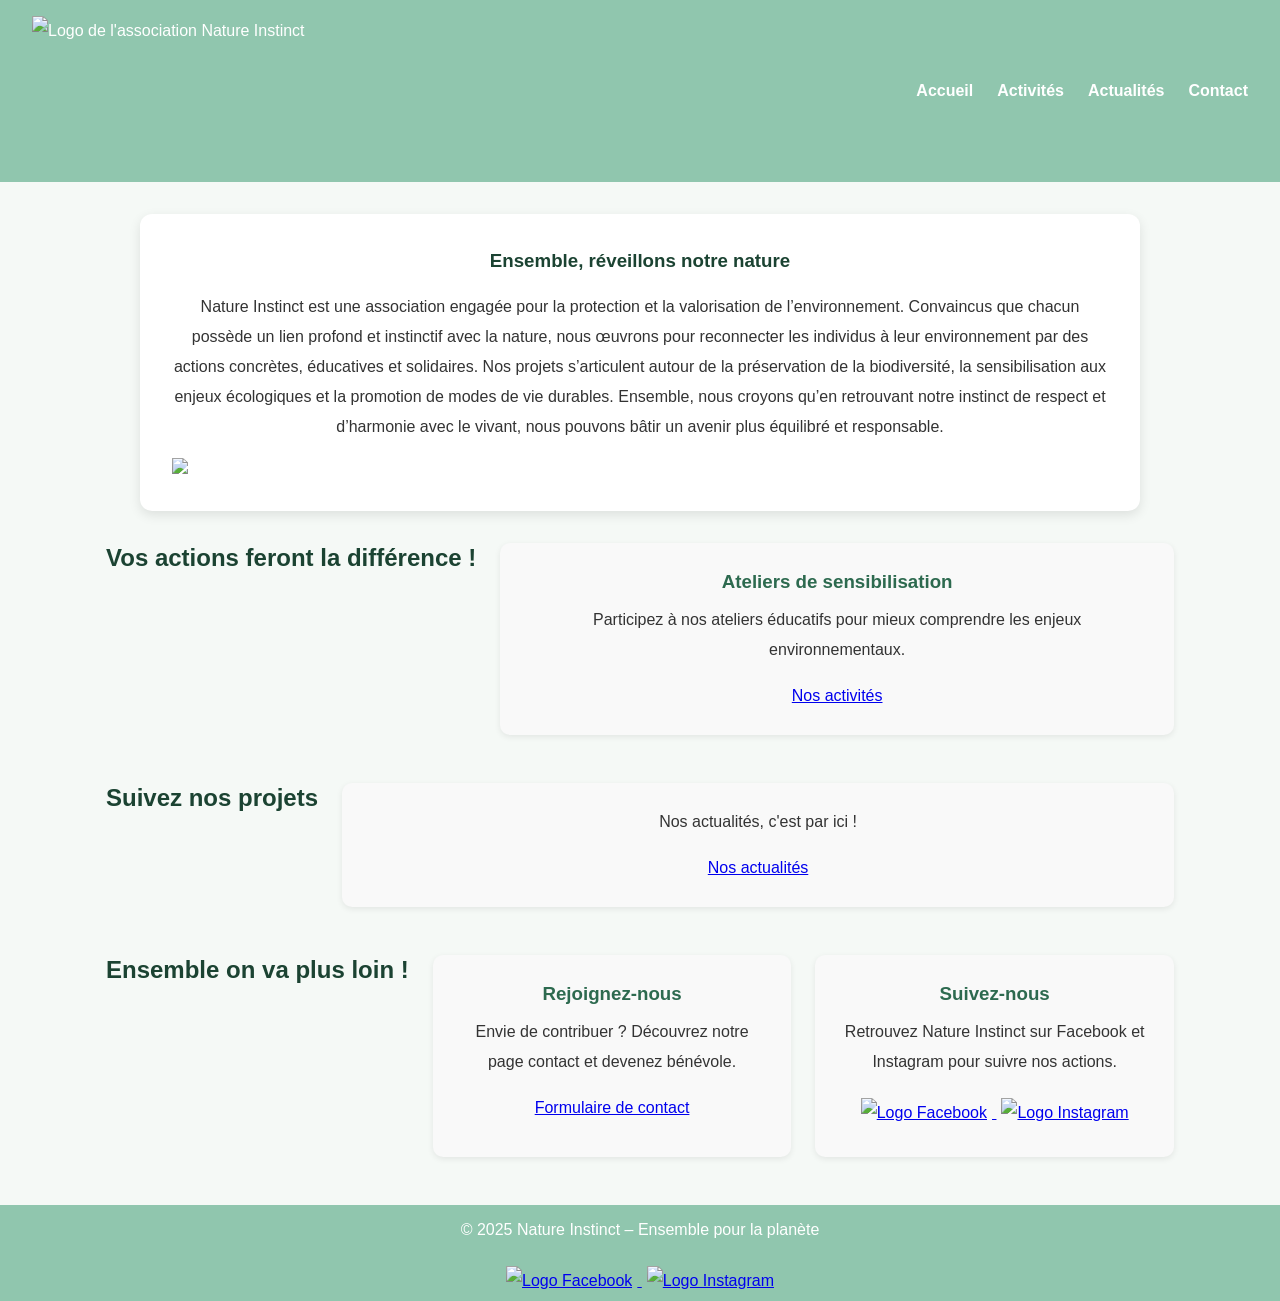
==== index.html @ 7056c18c "CSS modifications and images links updated from new folders" ====
<!DOCTYPE html>
<html lang="fr">
  <head>
    <meta charset="UTF-8" />
    <meta name="viewport" content="width=device-width, initial-scale=1.0" />
    <link rel="icon" href="/images/NatureInstinct.ico" />
    <link rel="stylesheet" href="/style.css" />

    <title>Nature Instinct</title>
  </head>
  <body>
    <header>
      <!-- LOGO ASSOCIATION -->
      <img
        src="/images/LogoNatureInstinct.png"
        alt="Logo de l'association Nature Instinct"
        id="logo"
      />
      <!-- NAVBAR -->
      <nav>
        <li><a href="/index.html">Accueil</a></li>
        <li><a href="/activities.html">Activités</a></li>
        <li><a href="/actualities.html">Actualités</a></li>
        <li><a href="/contact.html">Contact</a></li>
      </nav>
    </header>
    <main>
      <!-- PRESENTATION -->
      <section id="Home">
        <article>
          <h1>Ensemble, réveillons notre nature</h1>
          <p>
            Nature Instinct est une association engagée pour la protection et la
            valorisation de l’environnement. Convaincus que chacun possède un
            lien profond et instinctif avec la nature, nous œuvrons pour
            reconnecter les individus à leur environnement par des actions
            concrètes, éducatives et solidaires. Nos projets s’articulent autour
            de la préservation de la biodiversité, la sensibilisation aux enjeux
            écologiques et la promotion de modes de vie durables. Ensemble, nous
            croyons qu’en retrouvant notre instinct de respect et d’harmonie
            avec le vivant, nous pouvons bâtir un avenir plus équilibré et
            responsable.
          </p>
          <img src="/images/images index/couv.jpg" id="cover" />
        </article>
      </section>
      <!-- TO ACTIVITIES PAGE -->
      <section class="cards">
        <h2>Vos actions feront la différence !</h2>
        <article class="card">
          <h3>Ateliers de sensibilisation</h3>
          <p>
            Participez à nos ateliers éducatifs pour mieux comprendre les enjeux
            environnementaux.
          </p>
          <a href="/activities.html">Nos activités</a>
        </article>
      </section>

      <!-- TO ACTUALITIES PAGE -->
      <section class="cards">
        <h2>Suivez nos projets</h2>
        <article class="card">
          <p>Nos actualités, c'est par ici !</p>
          <a href="/actualities.html">Nos actualités</a>
        </article>
      </section>
      <!-- TO CONTACT PAGE -->
      <section class="cards">
        <h2>Ensemble on va plus loin !</h2>
        <article class="card">
          <h3>Rejoignez-nous</h3>
          <p>
            Envie de contribuer ? Découvrez notre page contact et devenez
            bénévole. <br />
          </p>
          <a href="/contact.html">Formulaire de contact</a>
        </article>
        <article class="card">
          <h3>Suivez-nous</h3>
          <p>
            Retrouvez Nature Instinct sur Facebook et Instagram pour suivre nos
            actions.
          </p>
          <a href="#">
            <img
              src="/images/logo-facebook.png"
              alt="Logo Facebook"
              id="facebook"
            />
          </a>
          <a href="#">
            <img
              src="/images/Instagram_icon.png.webp"
              alt="Logo Instagram"
              id="instagram"
            />
          </a>
        </article>
      </section>
    </main>
    <footer>
      <p>&copy; 2025 Nature Instinct – Ensemble pour la planète</p>
      <a href="#">
        <img src="/images/logo-facebook.png" alt="Logo Facebook" />
      </a>
      <a href="#">
        <img src="/images/Instagram_icon.png.webp" alt="Logo Instagram" />
      </a>
    </footer>
  </body>
</html>
---- style.css ----
* {
  margin: 0;
  padding: 0;
  box-sizing: border-box;
}

body {
  font-family: Arial, sans-serif;
  background: #f5f9f6;
  color: #333;
  line-height: 30px;
}

/* HEADER */
header {
  background: #90c6ae;
  color: white;
  padding: 16px 32px;
  display: flex;
  align-items: center;
  justify-content: space-between;
  flex-wrap: wrap;
}

#logo {
  height: 150px;
}

nav {
  display: flex;
  gap: 24px;
  list-style: none;
}

nav a {
  color: white;
  text-decoration: none;
  font-weight: bold;
  transition: color 0.2s ease;
}

nav a:hover {
  color: #006925;
}
/* ------------------------------------------------------------------------------ */

/* Section principale */
main {
  max-width: 1100px;
  margin: 32px auto;
  padding: 0 16px;
}

section {
  margin-bottom: 48px;
}

h1,
h2 {
  color: #1b4332;
  margin-bottom: 16px;
  text-align: center;
}

p {
  margin-bottom: 16px;
  text-align: center;
}

/* LOGO DANS CARD */
#instagram,
#facebook {
  height: 40px;
  margin: 5px;
}

/* IMAGE ACCUEIL */
#cover {
  display: block;
  margin: 5px auto;
  max-width: 100%;
  height: auto;
}

/* EFFET DE SURVOL SUR LOGO CARD */
.card #facebook:hover {
  transform: rotate(10deg) scale(1.1);
  transition: transform 0.3s ease;
}

.card #instagram:hover {
  transform: rotate(-10deg) scale(1.1);
  transition: transform 0.3s ease;
}

#Home {
  background: #fff;
  border-radius: 12px;
  padding: 32px;
  margin: 32px auto;
  max-width: 1000px;
  box-shadow: 0 4px 12px rgba(0, 0, 0, 0.1);
}

.cards {
  display: flex;
  flex-wrap: wrap;
  gap: 24px;
  justify-content: center;
}

.card {
  padding: 24px;
  text-align: center;
  flex: 1 1 280px;
  background: #f9f9f9;
  border-radius: 10px;
  padding: 24px;
  text-align: center;
  box-shadow: 0 2px 6px rgba(0, 0, 0, 0.08);
  transition: transform 0.3s ease, box-shadow 0.3s ease;
}

.card:hover {
  transform: translateY(-5px);
  box-shadow: 0 6px 14px rgba(0, 0, 0, 0.12);
}

.card h3 {
  margin-bottom: 8px;
  color: #2d6a4f;
}

/* ------------------------------------------------------------------------------- */
/* ACTUALITIES PAGE  */

/* ==== Liste des actualités ==== */
#sea {
  width: 200px;
}

#fnh {
  width: 300px;
}

#zerowaste {
  width: 300px;
}

.news-list {
  display: flex;
  flex-direction: column;
  gap: 40px;
}

/* ==== Article ==== */
.news-item h3 {
  font-size: 24px;
  color: #2d6a4f;
  margin-bottom: 8px;
}

.news-item p {
  line-height: 1.6;
  color: #333;
  text-align: justify;
}

/* ==== Images intégrées ==== */
.news-item img {
  display: block;
  max-width: 100%;
  height: auto;
  margin: 16px auto;
  border-radius: 8px;
}

/* ==== Liens partenaires ==== */
.news-item .partenaire {
  display: inline-block;
  margin: 6px 10px 0 0;
  padding: 8px 14px;
  background: #e9f5ee;
  color: #1b4332;
  text-decoration: none;
  font-weight: bold;
  border-radius: 6px;
  transition: all 0.3s ease;
}

.news-item .partenaire:hover {
  background: #90c6ae;
  color: #fff;
}

/* ACTIVITIES PAGE */

/* ==== Section Activités ==== */
#activities {
  display: grid;
  grid-template-columns: repeat(auto-fit, minmax(280px, 1fr));
  gap: 32px;
  max-width: 1200px;
  margin: 32px auto;
  padding: 0 16px;
}

#activities:hover {
  box-shadow: 0 4px 12px rgba(0, 0, 0, 0.1);
}

/* ==== Carte activités ==== */
.activity {
  background: #fff;
  border-radius: 15px;
  box-shadow: 0 4px 12px rgba(0, 0, 0, 0.1);
  overflow: hidden;
  display: flex;
  flex-direction: column;
  transition: transform 0.3s ease, box-shadow 0.3s ease;
  margin: 15px;
}

.activity:hover {
  transform: translateY(-5px);
  box-shadow: 0 6px 18px rgba(0, 0, 0, 0.15);
}

.activity h3 {
  margin: 16px;
  color: #2d6a4f;
  font-size: 20px;
}

.activity p {
  margin: 0 16px 16px 16px;
  color: #444;
  flex: 1;
  text-align: justify;
}

/* ==== Images dans les cartes ==== */
.activity img {
  width: 100%;
  height: auto;
  display: block;
  border-top: 1px solid #eee;
  border-radius: 0 0 15px 15px;
  margin-top: 16px;
}
/* ------------------------------------------------------------------------------- */
/* FOOTER */
footer {
  background: #90c6ae;
  color: white;
  text-align: center;
  padding-top: 10px;
}

footer a img {
  height: 30px;
  margin: 5px;
  transition: transform 0.2s ease;
}

footer a img:hover {
  transform: scale(1.1);
}
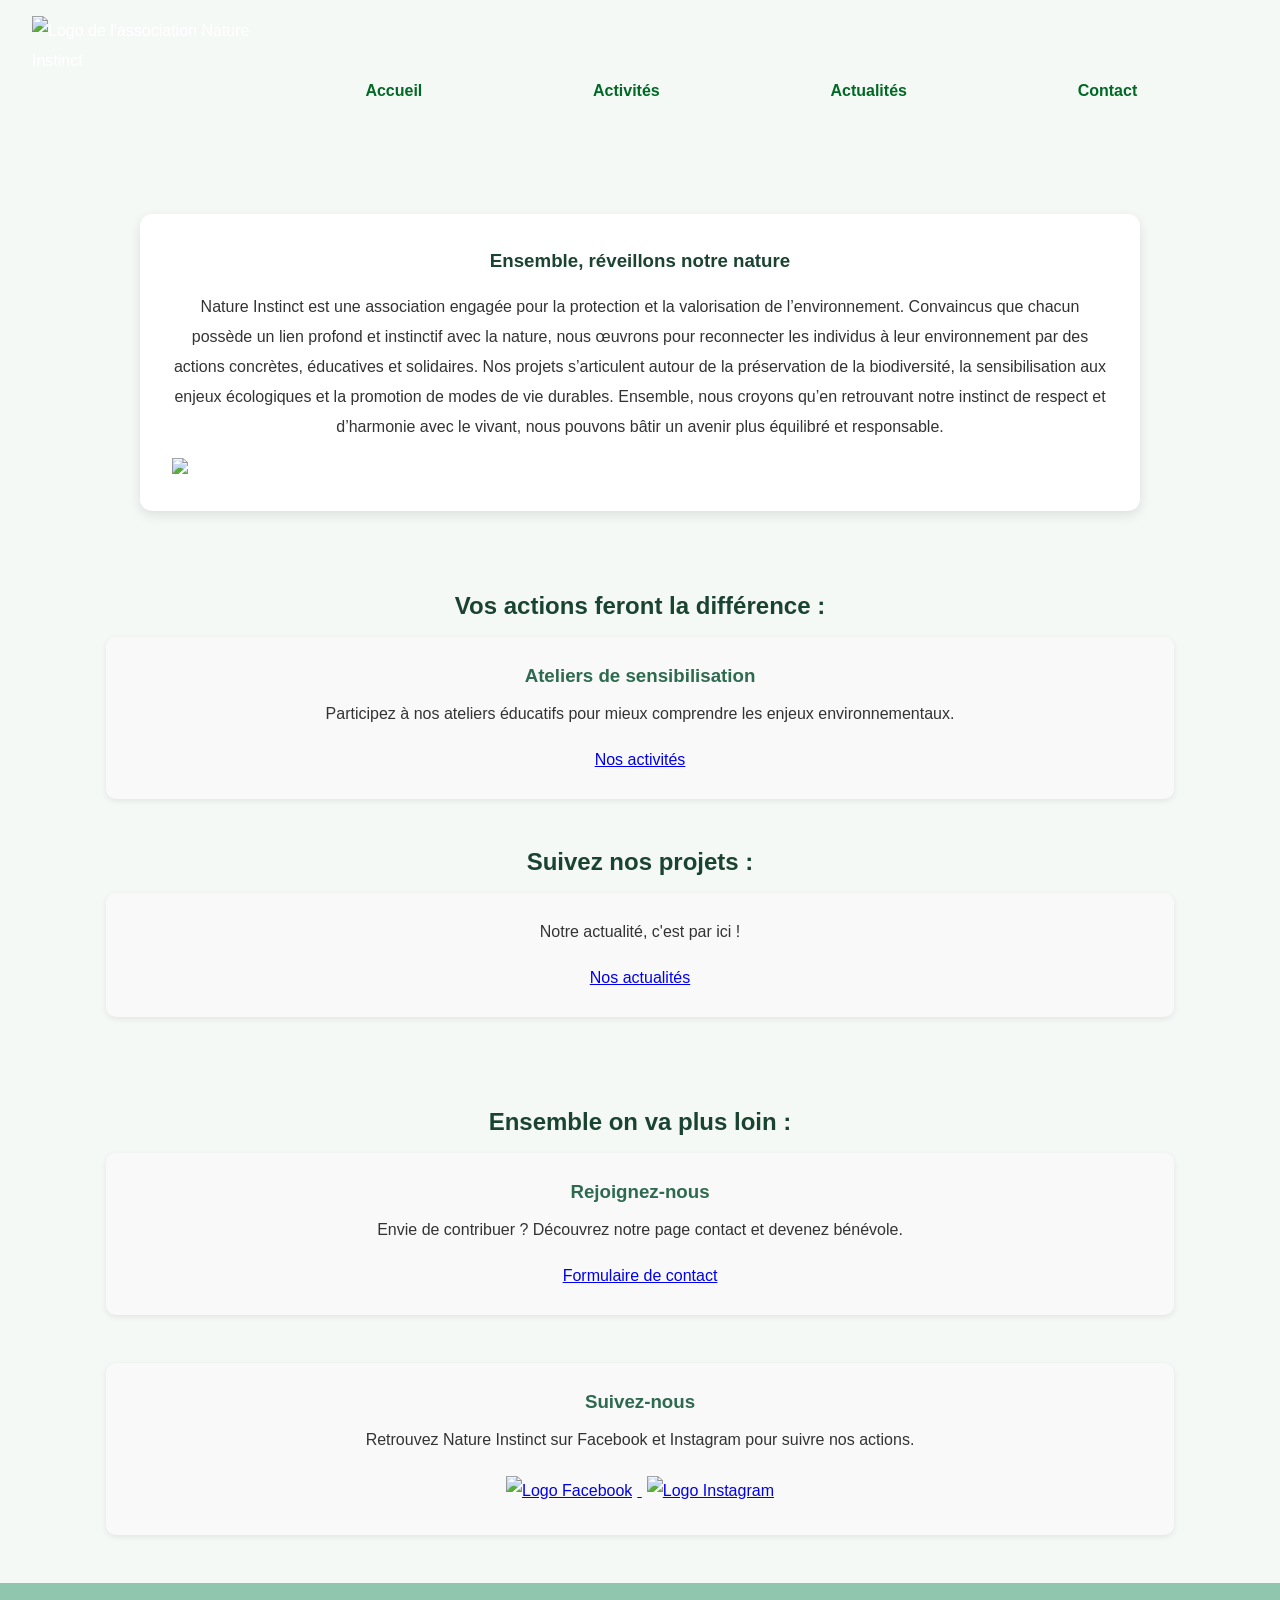
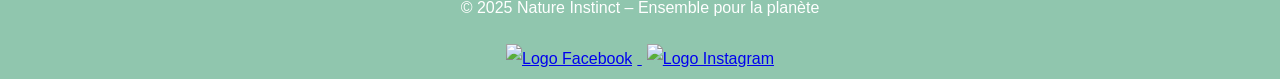
==== commit d66650c3: "CSS updated for activities.html and index.html" ====
--- a/index.html
+++ b/index.html
@@ -41,12 +41,12 @@
             avec le vivant, nous pouvons bâtir un avenir plus équilibré et
             responsable.
           </p>
-          <img src="/images/images index/couv.jpg" id="cover" />
+          <img src="/images/images_index/couv.jpg" id="cover" />
         </article>
       </section>
       <!-- TO ACTIVITIES PAGE -->
       <section class="cards">
-        <h2>Vos actions feront la différence !</h2>
+        <h2 id="actions">Vos actions feront la différence :</h2>
         <article class="card">
           <h3>Ateliers de sensibilisation</h3>
           <p>
@@ -59,15 +59,15 @@
 
       <!-- TO ACTUALITIES PAGE -->
       <section class="cards">
-        <h2>Suivez nos projets</h2>
+        <h2 id="projects">Suivez nos projets :</h2>
         <article class="card">
-          <p>Nos actualités, c'est par ici !</p>
+          <p>Notre actualité, c'est par ici !</p>
           <a href="/actualities.html">Nos actualités</a>
         </article>
       </section>
       <!-- TO CONTACT PAGE -->
       <section class="cards">
-        <h2>Ensemble on va plus loin !</h2>
+        <h2 id="together">Ensemble on va plus loin :</h2>
         <article class="card">
           <h3>Rejoignez-nous</h3>
           <p>
@@ -76,6 +76,8 @@
           </p>
           <a href="/contact.html">Formulaire de contact</a>
         </article>
+      </section>
+      <section class="cards">
         <article class="card">
           <h3>Suivez-nous</h3>
           <p>
--- a/style.css
+++ b/style.css
@@ -13,13 +13,12 @@
 
 /* HEADER */
 header {
-  background: #90c6ae;
+  background-image: url("/images/images_index/headercover.jpg");
+  background-size: cover;
   color: white;
   padding: 16px 32px;
   display: flex;
   align-items: center;
-  justify-content: space-between;
-  flex-wrap: wrap;
 }
 
 #logo {
@@ -28,19 +27,21 @@
 
 nav {
   display: flex;
-  gap: 24px;
+  gap: 60px;
   list-style: none;
+  width: 100%;
+  justify-content: space-evenly;
 }
 
 nav a {
-  color: white;
+  color: #006925;
   text-decoration: none;
   font-weight: bold;
   transition: color 0.2s ease;
 }
 
 nav a:hover {
-  color: #006925;
+  color: rgb(108, 179, 0);
 }
 /* ------------------------------------------------------------------------------ */
 
@@ -91,6 +92,18 @@
 .card #instagram:hover {
   transform: rotate(-10deg) scale(1.1);
   transition: transform 0.3s ease;
+}
+
+#actions {
+  margin-top: 80px;
+}
+
+#projects {
+  margin-top: 40px;
+}
+
+#together {
+  margin-top: 90px;
 }
 
 #Home {
@@ -103,8 +116,6 @@
 }
 
 .cards {
-  display: flex;
-  flex-wrap: wrap;
   gap: 24px;
   justify-content: center;
 }
@@ -123,7 +134,7 @@
 
 .card:hover {
   transform: translateY(-5px);
-  box-shadow: 0 6px 14px rgba(0, 0, 0, 0.12);
+  box-shadow: 0 6px 14px rgba(0, 99, 35, 0.209);
 }
 
 .card h3 {
@@ -153,7 +164,17 @@
   gap: 40px;
 }
 
+time {
+  font-style: italic;
+  color: grey;
+}
+
 /* ==== Article ==== */
+.news-item {
+  box-shadow: 0 6px 14px rgba(0, 99, 35, 0.209);
+  padding: 15px;
+}
+
 .news-item h3 {
   font-size: 24px;
   color: #2d6a4f;
@@ -176,6 +197,11 @@
 }
 
 /* ==== Liens partenaires ==== */
+.partenaire {
+  width: 100%;
+  justify-items: center;
+}
+
 .news-item .partenaire {
   display: inline-block;
   margin: 6px 10px 0 0;
@@ -196,17 +222,13 @@
 /* ACTIVITIES PAGE */
 
 /* ==== Section Activités ==== */
-#activities {
+.activities {
   display: grid;
   grid-template-columns: repeat(auto-fit, minmax(280px, 1fr));
   gap: 32px;
   max-width: 1200px;
-  margin: 32px auto;
+  margin: 32px;
   padding: 0 16px;
-}
-
-#activities:hover {
-  box-shadow: 0 4px 12px rgba(0, 0, 0, 0.1);
 }
 
 /* ==== Carte activités ==== */
@@ -219,11 +241,12 @@
   flex-direction: column;
   transition: transform 0.3s ease, box-shadow 0.3s ease;
   margin: 15px;
+  text-align: center;
 }
 
 .activity:hover {
   transform: translateY(-5px);
-  box-shadow: 0 6px 18px rgba(0, 0, 0, 0.15);
+  box-shadow: 0 6px 18px rgba(0, 94, 10, 0.182);
 }
 
 .activity h3 {
@@ -248,6 +271,12 @@
   border-radius: 0 0 15px 15px;
   margin-top: 16px;
 }
+/* -------------------------------------------------------------------------------- */
+/* CONTACT PAGE */
+#form {
+  margin: 15px;
+}
+
 /* ------------------------------------------------------------------------------- */
 /* FOOTER */
 footer {
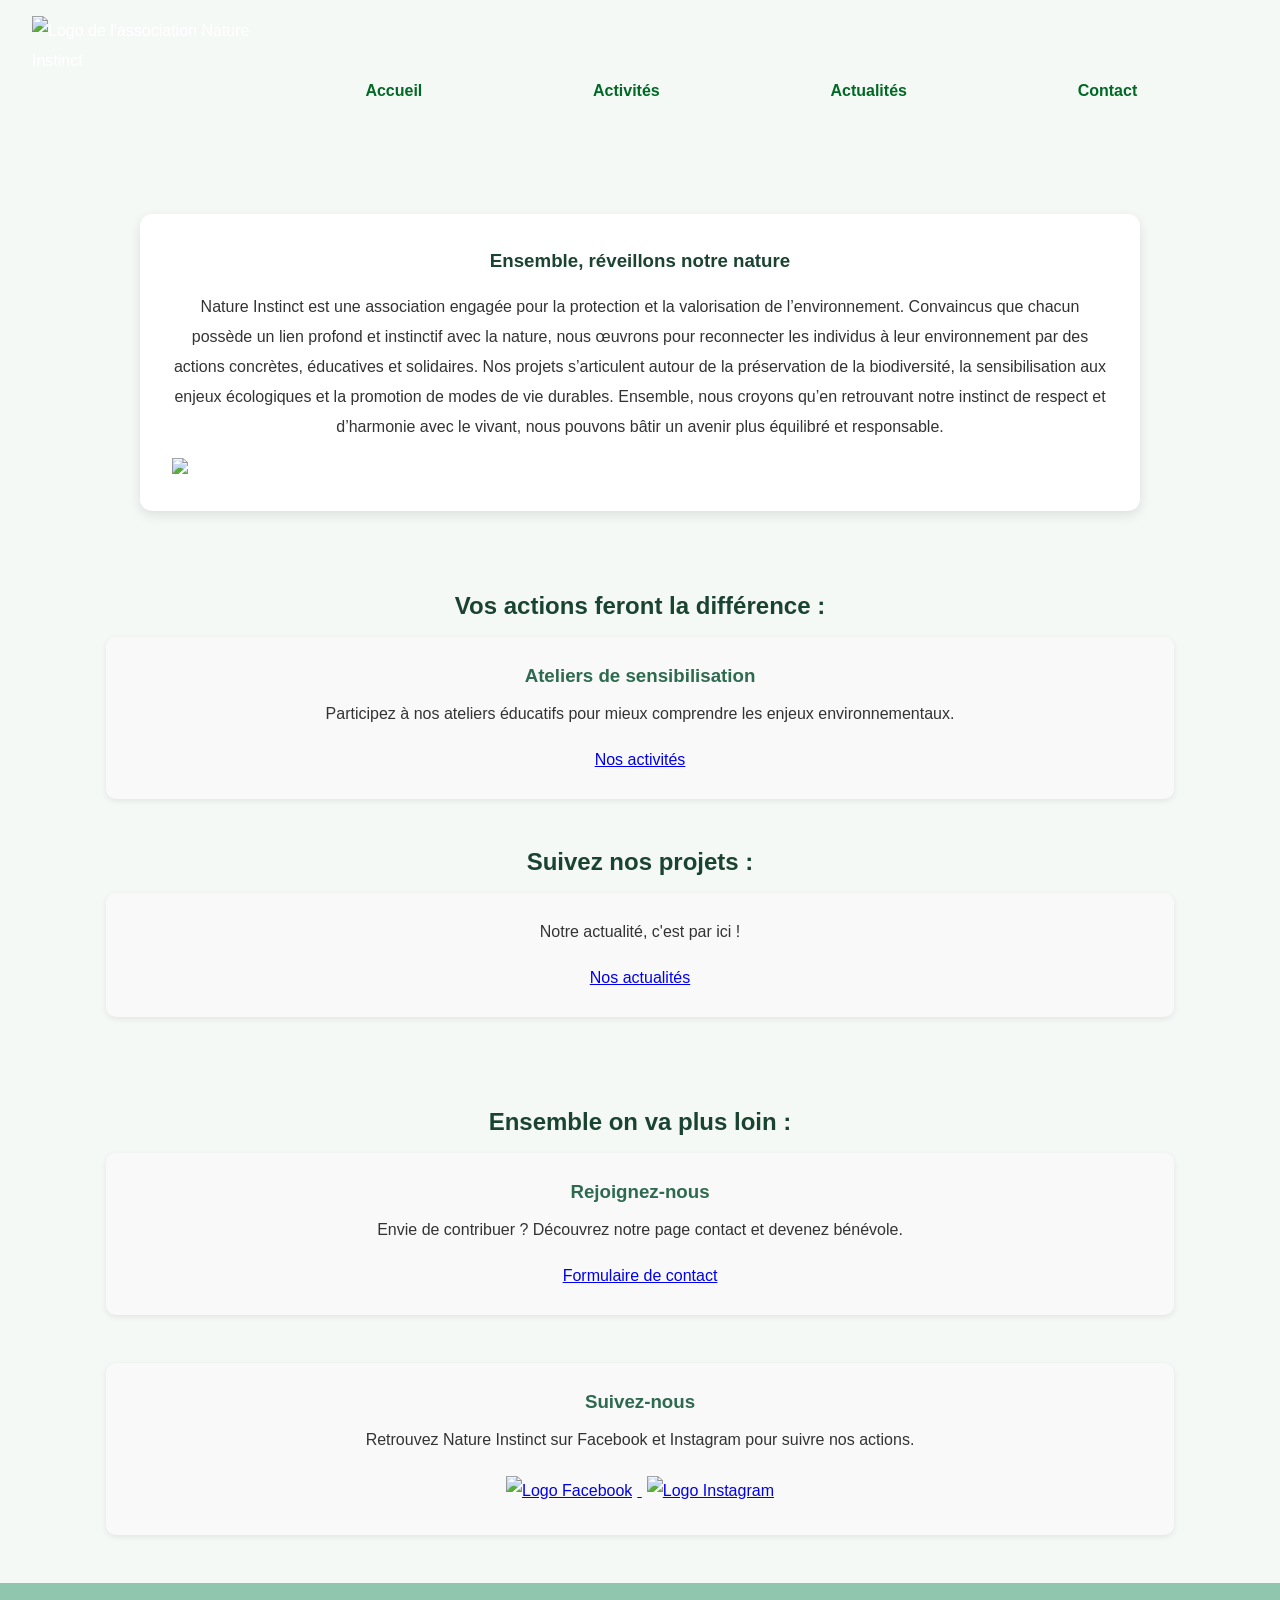
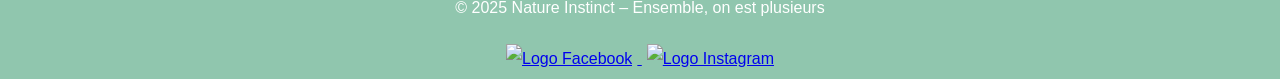
==== commit 9b10b8c1: "Last CSS changes footer and checkboxes." ====
--- a/index.html
+++ b/index.html
@@ -102,7 +102,7 @@
       </section>
     </main>
     <footer>
-      <p>&copy; 2025 Nature Instinct – Ensemble pour la planète</p>
+      <p>&copy; 2025 Nature Instinct – Ensemble, on est plusieurs</p>
       <a href="#">
         <img src="/images/logo-facebook.png" alt="Logo Facebook" />
       </a>
--- a/style.css
+++ b/style.css
@@ -25,6 +25,7 @@
   height: 150px;
 }
 
+/* NAVBAR */
 nav {
   display: flex;
   gap: 60px;
@@ -43,7 +44,6 @@
 nav a:hover {
   color: rgb(108, 179, 0);
 }
-/* ------------------------------------------------------------------------------ */
 
 /* Section principale */
 main {
@@ -83,7 +83,7 @@
   height: auto;
 }
 
-/* EFFET DE SURVOL SUR LOGO CARD */
+/* EFFET DE SURVOL SUR LOGO CARD ACCUEIL */
 .card #facebook:hover {
   transform: rotate(10deg) scale(1.1);
   transition: transform 0.3s ease;
@@ -145,7 +145,7 @@
 /* ------------------------------------------------------------------------------- */
 /* ACTUALITIES PAGE  */
 
-/* ==== Liste des actualités ==== */
+/* Liste des actualités */
 #sea {
   width: 200px;
 }
@@ -169,7 +169,7 @@
   color: grey;
 }
 
-/* ==== Article ==== */
+/* Articles */
 .news-item {
   box-shadow: 0 6px 14px rgba(0, 99, 35, 0.209);
   padding: 15px;
@@ -187,7 +187,7 @@
   text-align: justify;
 }
 
-/* ==== Images intégrées ==== */
+/* Images intégrées */
 .news-item img {
   display: block;
   max-width: 100%;
@@ -196,7 +196,7 @@
   border-radius: 8px;
 }
 
-/* ==== Liens partenaires ==== */
+/* Liens partenaires */
 .partenaire {
   width: 100%;
   justify-items: center;
@@ -219,9 +219,9 @@
   color: #fff;
 }
 
-/* ACTIVITIES PAGE */
-
-/* ==== Section Activités ==== */
+/* ACTIVITIES PAGE----------------------------------------------------------- */
+
+/* Section Activités */
 .activities {
   display: grid;
   grid-template-columns: repeat(auto-fit, minmax(280px, 1fr));
@@ -231,7 +231,7 @@
   padding: 0 16px;
 }
 
-/* ==== Carte activités ==== */
+/* Carte activités */
 .activity {
   background: #fff;
   border-radius: 15px;
@@ -262,7 +262,7 @@
   text-align: justify;
 }
 
-/* ==== Images dans les cartes ==== */
+/* Images dans les cartes */
 .activity img {
   width: 100%;
   height: auto;
@@ -271,13 +271,115 @@
   border-radius: 0 0 15px 15px;
   margin-top: 16px;
 }
-/* -------------------------------------------------------------------------------- */
+/* -------------------------------------------------------------------------- */
 /* CONTACT PAGE */
+/* SECTION FORMULAIRE */
+
 #form {
+  max-width: 800px;
+  margin: 15px auto;
+  padding: 15px;
+  background: #fff;
+  border-radius: 12px;
+  box-shadow: 0 4px 12px rgba(0, 0, 0, 0.1);
+}
+
+#form h3 {
+  text-align: center;
+  margin-bottom: 24px;
+  color: #2d5a4a;
+  display: flex;
+  flex-direction: column;
+  align-items: center;
+  color: #2d5a4a;
+}
+
+/* Champs du formulaire */
+form fieldset {
+  border: none;
+  display: flex;
+  flex-direction: column;
+  width: 100%;
+}
+
+form label {
+  font-weight: bold;
+  color: #2d5a4a;
+}
+
+legend {
+  color: #2d5a4a;
+  font-size: 16px;
+  font-weight: bold;
+}
+
+form input[type="text"],
+form input[type="email"],
+form textarea {
+  padding: 10px;
+  border: 1px solid #ccc;
+  border-radius: 8px;
+  font-size: 16px;
+  transition: all 0.3s ease;
+}
+
+/* Focus input */
+form input[type="text"]:focus,
+form input[type="email"]:focus,
+form textarea:focus {
+  border-color: #90c6ae;
+  box-shadow: 0 0 5px rgba(144, 198, 174, 0.5);
+  outline: none;
+}
+
+/* Buttons */
+form #send,
+form #reset {
+  margin-right: 16px;
+}
+
+#checkbox {
+  display: inline-block;
+}
+
+#checkbox input {
   margin: 15px;
 }
 
-/* ------------------------------------------------------------------------------- */
+/* Boutons === impossible à centrer sans <div 😣 */
+#send,
+#reset {
+  padding: 10px 24px;
+  border: none;
+  border-radius: 8px;
+  font-size: 16px;
+  cursor: pointer;
+  margin-right: 16px;
+  transition: transform 0.2s ease, background 0.3s ease;
+  margin-top: 16px;
+}
+
+#send {
+  background: #2d5a4a;
+  color: white;
+}
+
+#send:hover {
+  background: #90c6ae;
+  transform: scale(1.05);
+}
+
+#reset {
+  background: #ccc;
+  color: #333;
+}
+
+#reset:hover {
+  background: #bbb;
+  transform: scale(1.05);
+}
+
+/* -------------------------------------------------------------------------- */
 /* FOOTER */
 footer {
   background: #90c6ae;
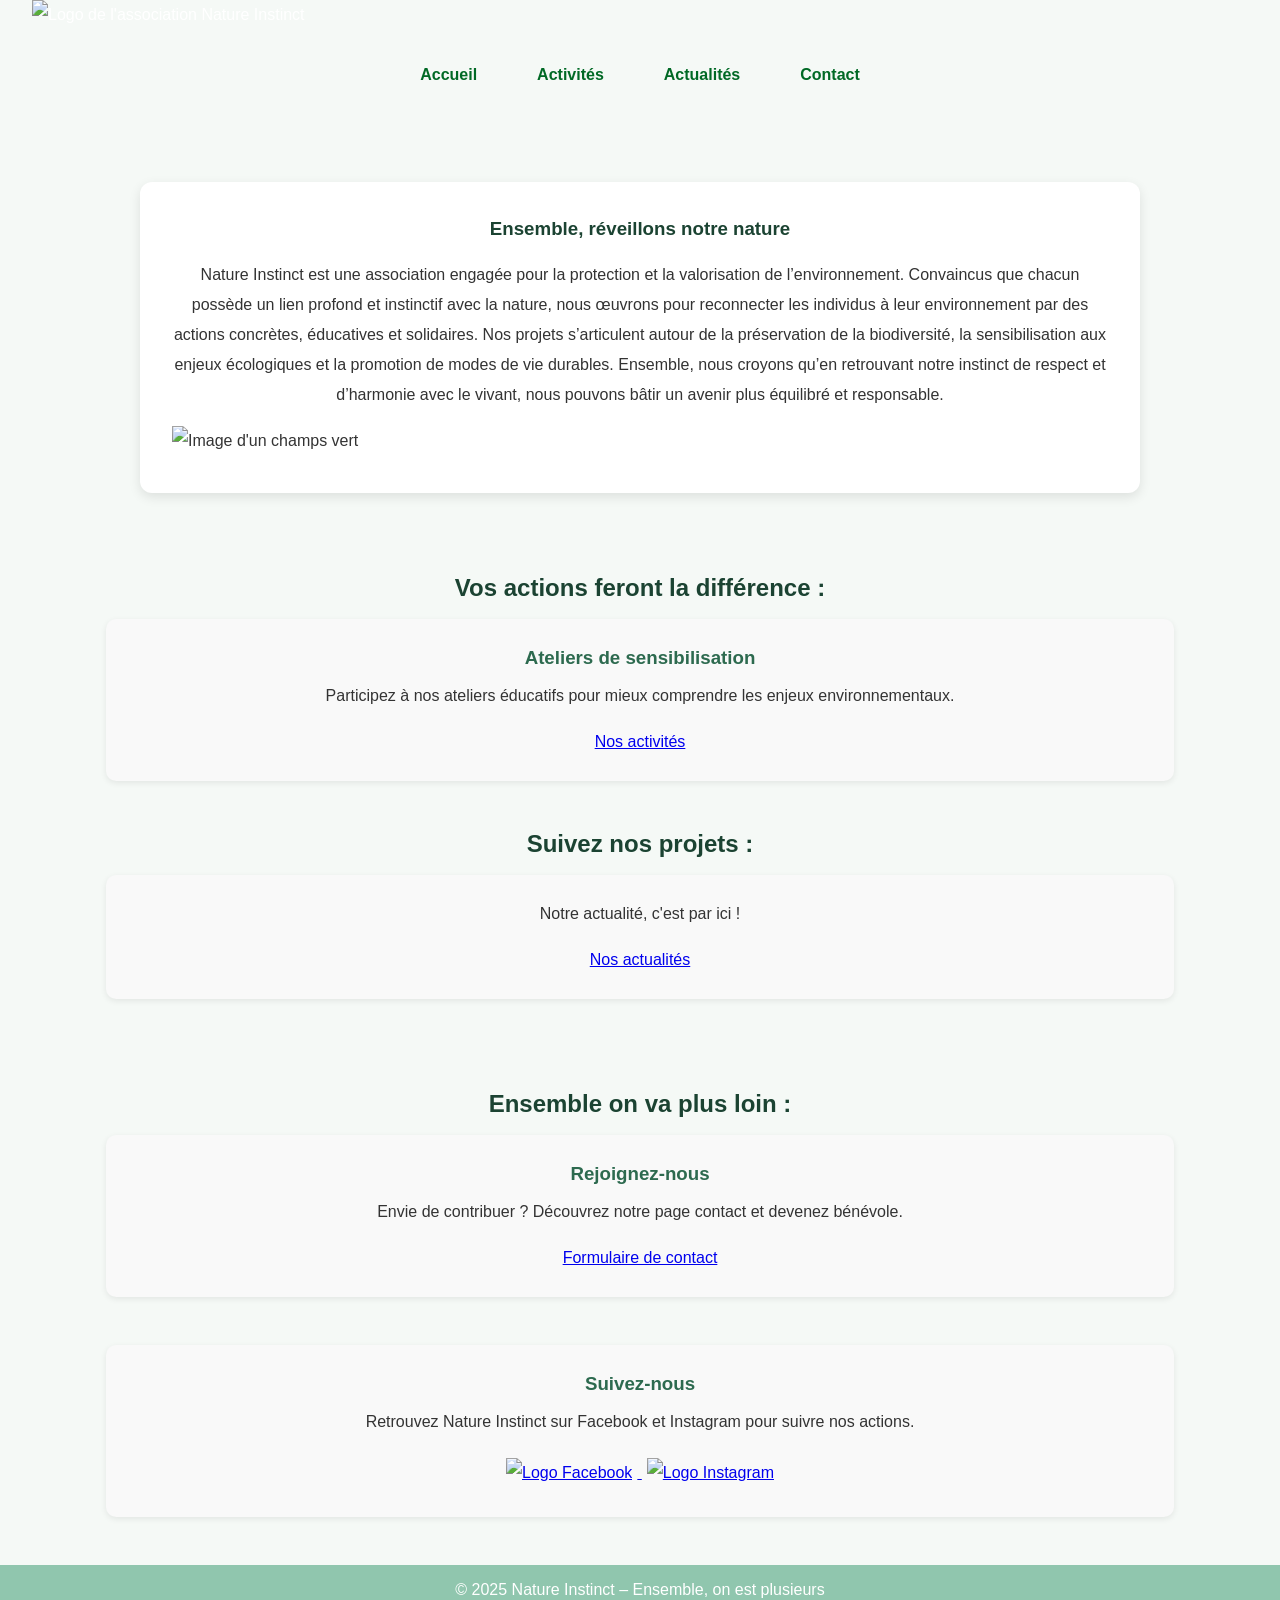
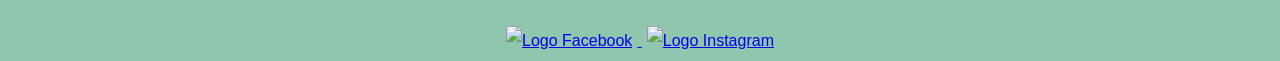
==== commit d57e9827: "Last changes and validation WC3 OK" ====
--- a/index.html
+++ b/index.html
@@ -18,10 +18,12 @@
       />
       <!-- NAVBAR -->
       <nav>
-        <li><a href="/index.html">Accueil</a></li>
-        <li><a href="/activities.html">Activités</a></li>
-        <li><a href="/actualities.html">Actualités</a></li>
-        <li><a href="/contact.html">Contact</a></li>
+        <ul>
+          <li><a href="/index.html">Accueil</a></li>
+          <li><a href="/activities.html">Activités</a></li>
+          <li><a href="/actualities.html">Actualités</a></li>
+          <li><a href="/contact.html">Contact</a></li>
+        </ul>
       </nav>
     </header>
     <main>
@@ -41,7 +43,11 @@
             avec le vivant, nous pouvons bâtir un avenir plus équilibré et
             responsable.
           </p>
-          <img src="/images/images_index/couv.jpg" id="cover" />
+          <img
+            src="/images/images_index/couv.jpg"
+            id="cover"
+            alt="Image d'un champs vert"
+          />
         </article>
       </section>
       <!-- TO ACTIVITIES PAGE -->
--- a/style.css
+++ b/style.css
@@ -19,17 +19,24 @@
   padding: 16px 32px;
   display: flex;
   align-items: center;
+  justify-content: center;
+  height: 150px;
+  position: relative;
+  padding: 0 32px;
 }
 
 #logo {
   height: 150px;
+  position: absolute;
+  left: 32px;
 }
 
 /* NAVBAR */
-nav {
+
+nav ul {
+  list-style: none;
   display: flex;
   gap: 60px;
-  list-style: none;
   width: 100%;
   justify-content: space-evenly;
 }
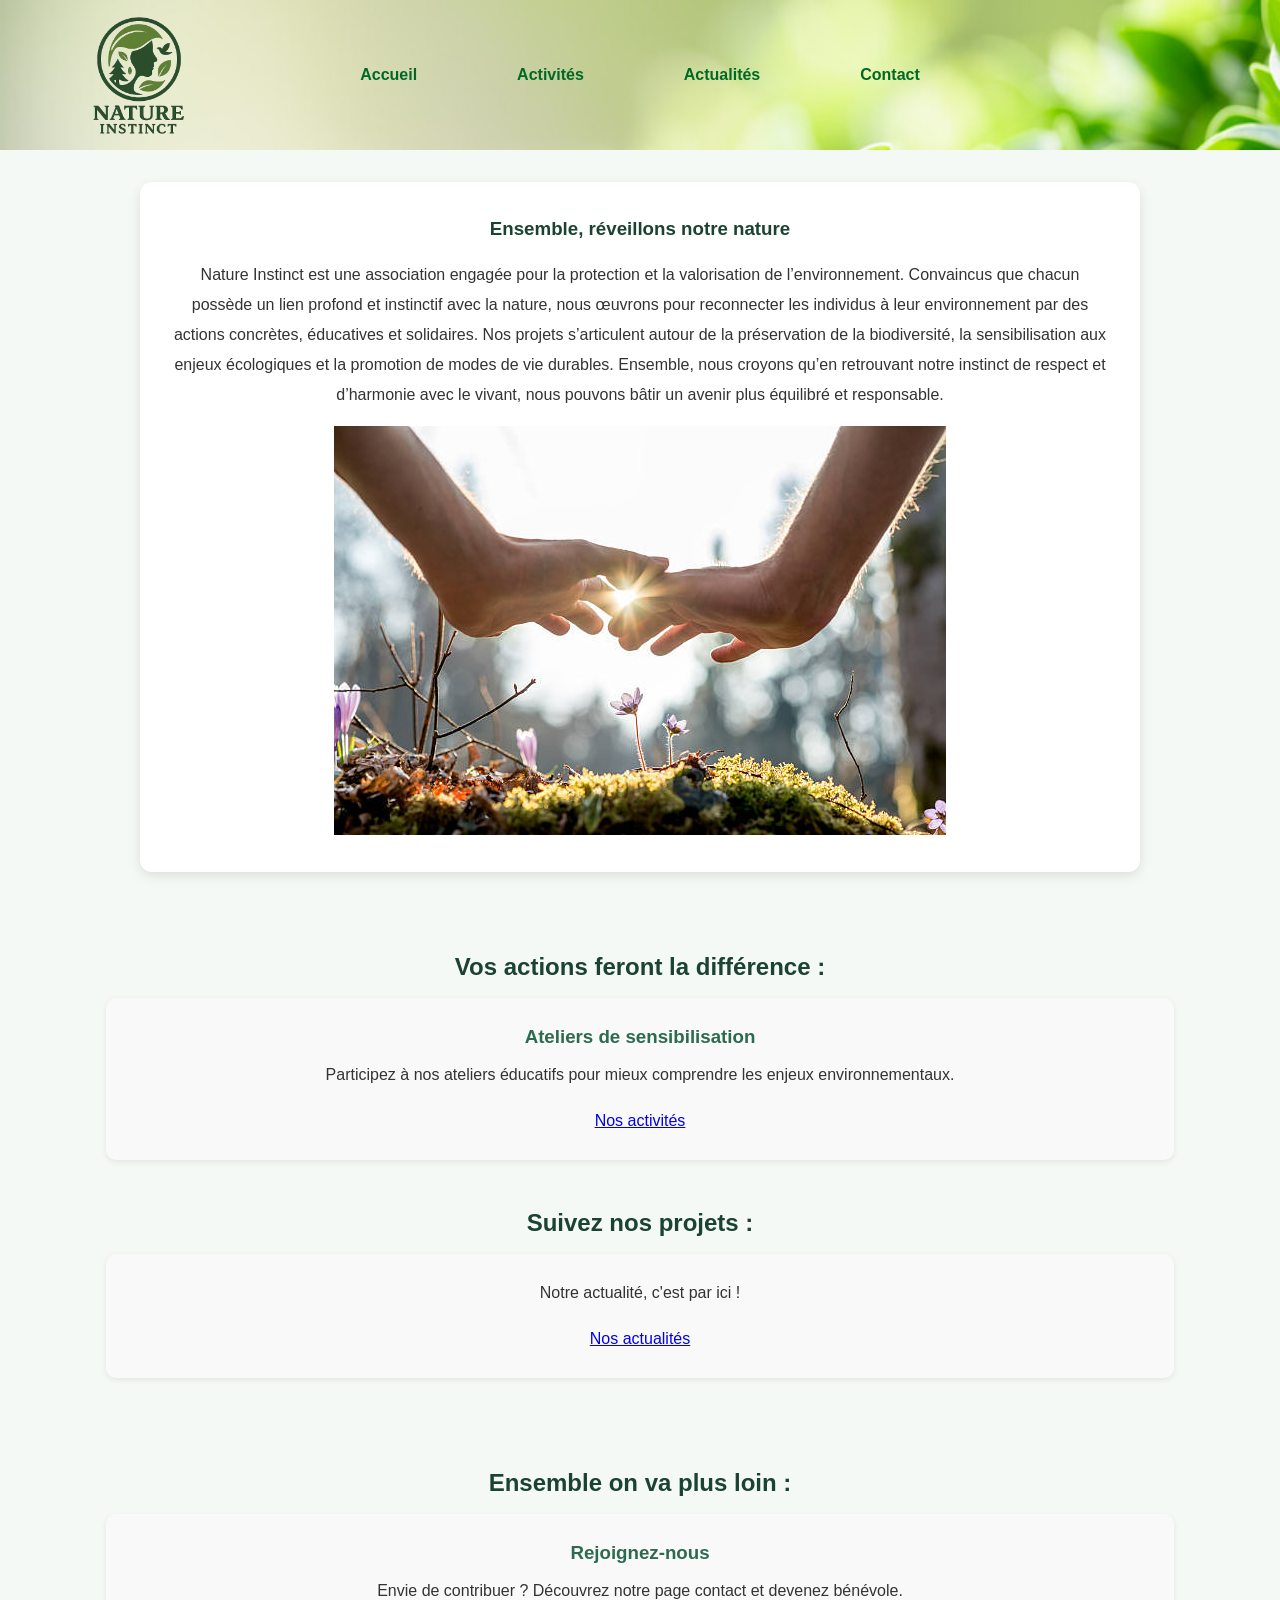
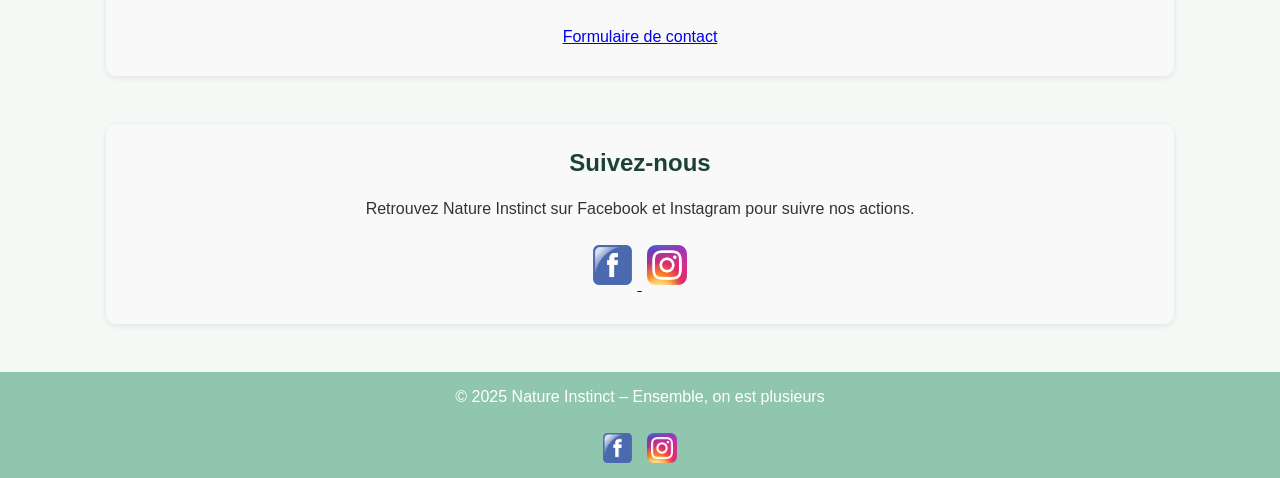
==== commit dd4ea86c: "Amélioration de l'accessibilité" ====
--- a/index.html
+++ b/index.html
@@ -1,4 +1,4 @@
-<!DOCTYPE html>
+<!doctype html>
 <html lang="fr">
   <head>
     <meta charset="UTF-8" />
@@ -11,15 +11,19 @@
   <body>
     <header>
       <!-- LOGO ASSOCIATION -->
-      <img
-        src="/images/LogoNatureInstinct.png"
-        alt="Logo de l'association Nature Instinct"
-        id="logo"
-      />
+      <div class="logo">
+        <a href="/index.html">
+          <img
+            src="/images/LogoNatureInstinct.png"
+            alt="Accueil - Nature Instinct"
+            class="logo"
+          />
+        </a>
+      </div>
       <!-- NAVBAR -->
-      <nav>
+      <nav aria-label="Navigation principale">
         <ul>
-          <li><a href="/index.html">Accueil</a></li>
+          <li><a href="/index.html" aria-current>Accueil</a></li>
           <li><a href="/activities.html">Activités</a></li>
           <li><a href="/actualities.html">Actualités</a></li>
           <li><a href="/contact.html">Contact</a></li>
@@ -28,9 +32,9 @@
     </header>
     <main>
       <!-- PRESENTATION -->
-      <section id="Home">
+      <section id="Home" aria-labelledby="home-title">
         <article>
-          <h1>Ensemble, réveillons notre nature</h1>
+          <h1 id="home-title">Ensemble, réveillons notre nature</h1>
           <p>
             Nature Instinct est une association engagée pour la protection et la
             valorisation de l’environnement. Convaincus que chacun possède un
@@ -46,12 +50,12 @@
           <img
             src="/images/images_index/couv.jpg"
             id="cover"
-            alt="Image d'un champs vert"
+            alt="Champ verdoyant illustrant la nature préservée"
           />
         </article>
       </section>
       <!-- TO ACTIVITIES PAGE -->
-      <section class="cards">
+      <section class="cards" aria-labelledby="actions">
         <h2 id="actions">Vos actions feront la différence :</h2>
         <article class="card">
           <h3>Ateliers de sensibilisation</h3>
@@ -59,20 +63,24 @@
             Participez à nos ateliers éducatifs pour mieux comprendre les enjeux
             environnementaux.
           </p>
-          <a href="/activities.html">Nos activités</a>
+          <a href="/activities.html" aria-label="Découvrir les activités"
+            >Nos activités</a
+          >
         </article>
       </section>
 
       <!-- TO ACTUALITIES PAGE -->
-      <section class="cards">
+      <section class="cards" aria-labelledby="projects">
         <h2 id="projects">Suivez nos projets :</h2>
         <article class="card">
           <p>Notre actualité, c'est par ici !</p>
-          <a href="/actualities.html">Nos actualités</a>
+          <a href="/actualities.html" aria-label="Voir les actualités"
+            >Nos actualités</a
+          >
         </article>
       </section>
       <!-- TO CONTACT PAGE -->
-      <section class="cards">
+      <section class="cards" aria-labelledby="together">
         <h2 id="together">Ensemble on va plus loin :</h2>
         <article class="card">
           <h3>Rejoignez-nous</h3>
@@ -80,24 +88,26 @@
             Envie de contribuer ? Découvrez notre page contact et devenez
             bénévole. <br />
           </p>
-          <a href="/contact.html">Formulaire de contact</a>
+          <a href="/contact.html" aria-label="Accéder au formulaire de contact"
+            >Formulaire de contact</a
+          >
         </article>
       </section>
-      <section class="cards">
+      <section class="cards" aria-labelledby="social">
         <article class="card">
-          <h3>Suivez-nous</h3>
+          <h2 id="social">Suivez-nous</h2>
           <p>
             Retrouvez Nature Instinct sur Facebook et Instagram pour suivre nos
             actions.
           </p>
-          <a href="#">
+          <a href="#" aria-label="Facebook Nature Instinct">
             <img
               src="/images/logo-facebook.png"
               alt="Logo Facebook"
               id="facebook"
             />
           </a>
-          <a href="#">
+          <a href="#" aria-label="Instagram Nature Instinct">
             <img
               src="/images/Instagram_icon.png.webp"
               alt="Logo Instagram"
@@ -109,12 +119,14 @@
     </main>
     <footer>
       <p>&copy; 2025 Nature Instinct – Ensemble, on est plusieurs</p>
-      <a href="#">
-        <img src="/images/logo-facebook.png" alt="Logo Facebook" />
-      </a>
-      <a href="#">
-        <img src="/images/Instagram_icon.png.webp" alt="Logo Instagram" />
-      </a>
+      <nav aria-label="Réseaux sociaux">
+        <a href="#">
+          <img src="/images/logo-facebook.png" alt="Logo Facebook" />
+        </a>
+        <a href="#" aria-label="Instagram Nature Instinct">
+          <img src="/images/Instagram_icon.png.webp" alt="Logo Instagram" />
+        </a>
+      </nav>
     </footer>
   </body>
 </html>
--- a/style.css
+++ b/style.css
@@ -23,9 +23,10 @@
   height: 150px;
   position: relative;
   padding: 0 32px;
-}
-
-#logo {
+  width: 100%;
+}
+
+.logo {
   height: 150px;
   position: absolute;
   left: 32px;
@@ -36,9 +37,10 @@
 nav ul {
   list-style: none;
   display: flex;
-  gap: 60px;
-  width: 100%;
-  justify-content: space-evenly;
+  gap: 100px;
+  justify-content: center;
+  align-items: center;
+  flex-wrap: wrap;
 }
 
 nav a {
@@ -50,6 +52,24 @@
 
 nav a:hover {
   color: rgb(108, 179, 0);
+}
+
+@media (max-width: 768px) {
+  nav ul {
+    /* flex-direction: column; */
+    gap: 16px;
+  }
+
+  header {
+    /* flex-direction: column; */
+    height: auto;
+    padding: 16px;
+  }
+
+  .logo {
+    position: static;
+    margin-bottom: 10px;
+  }
 }
 
 /* Section principale */
@@ -136,7 +156,9 @@
   padding: 24px;
   text-align: center;
   box-shadow: 0 2px 6px rgba(0, 0, 0, 0.08);
-  transition: transform 0.3s ease, box-shadow 0.3s ease;
+  transition:
+    transform 0.3s ease,
+    box-shadow 0.3s ease;
 }
 
 .card:hover {
@@ -207,6 +229,7 @@
 .partenaire {
   width: 100%;
   justify-items: center;
+  list-style: none;
 }
 
 .news-item .partenaire {
@@ -246,7 +269,9 @@
   overflow: hidden;
   display: flex;
   flex-direction: column;
-  transition: transform 0.3s ease, box-shadow 0.3s ease;
+  transition:
+    transform 0.3s ease,
+    box-shadow 0.3s ease;
   margin: 15px;
   text-align: center;
 }
@@ -277,6 +302,15 @@
   border-top: 1px solid #eee;
   border-radius: 0 0 15px 15px;
   margin-top: 16px;
+}
+
+.visually-hidden {
+  position: absolute;
+  width: 1px;
+  height: 1px;
+  margin: -1px;
+  overflow: hidden;
+  clip: rect(0, 0, 0, 0);
 }
 /* -------------------------------------------------------------------------- */
 /* CONTACT PAGE */
@@ -362,7 +396,9 @@
   font-size: 16px;
   cursor: pointer;
   margin-right: 16px;
-  transition: transform 0.2s ease, background 0.3s ease;
+  transition:
+    transform 0.2s ease,
+    background 0.3s ease;
   margin-top: 16px;
 }
 
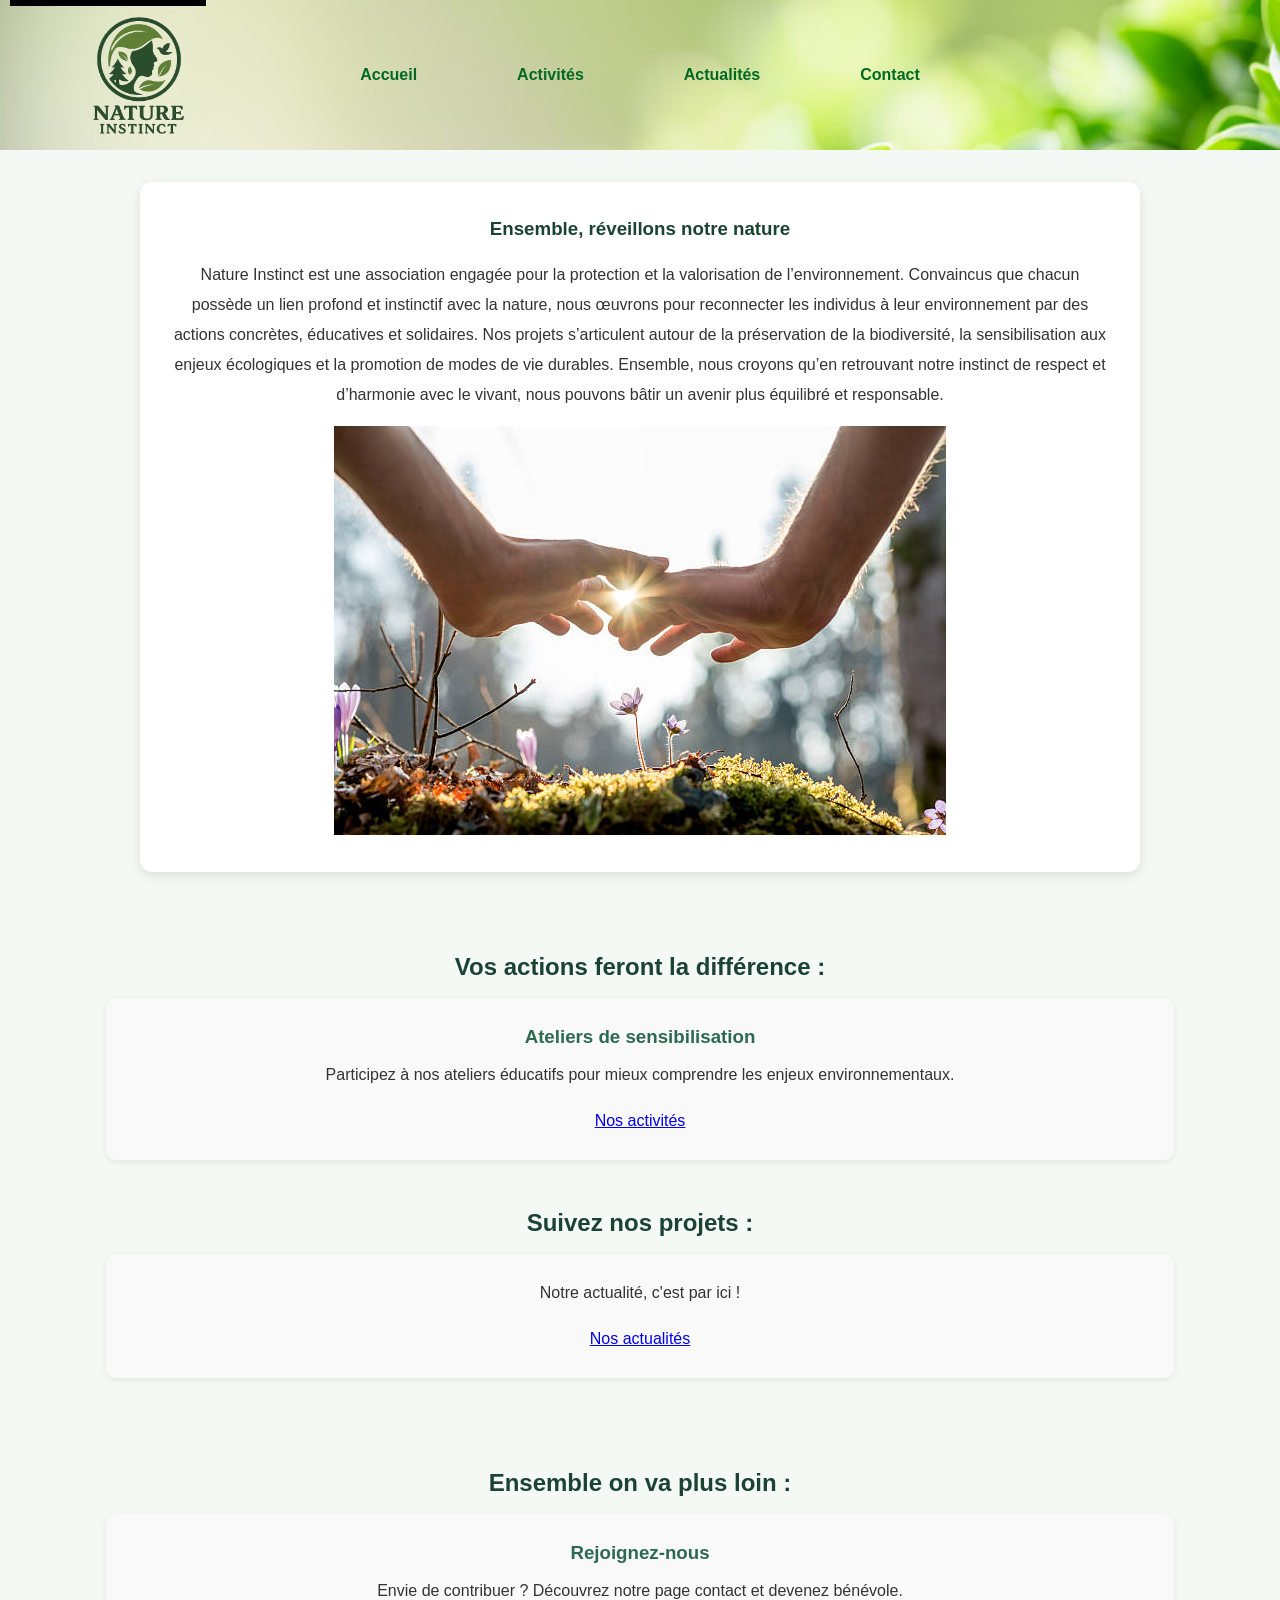
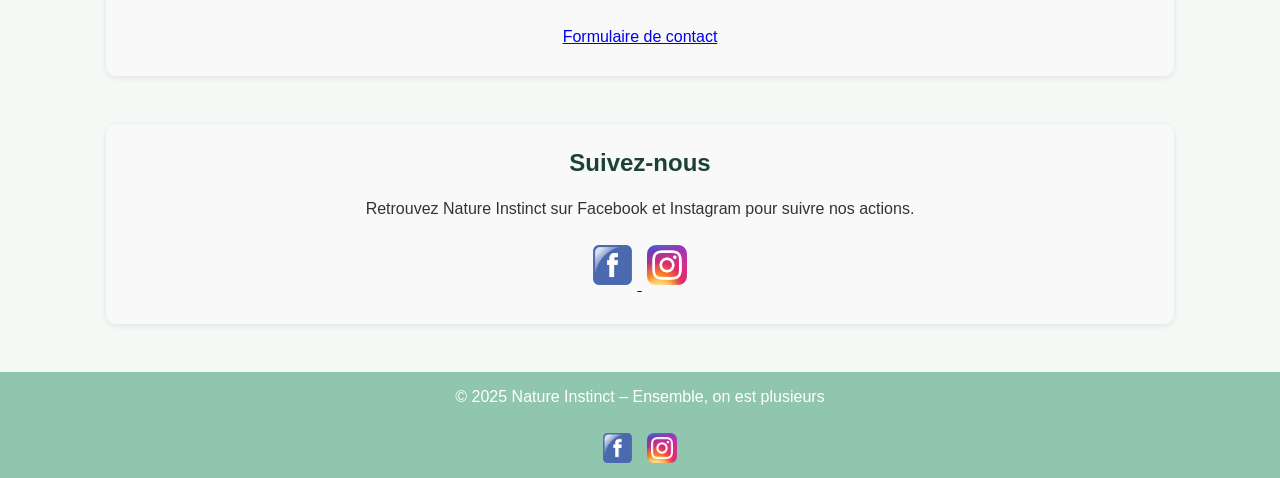
==== commit ba50d0a1: "Amélioration de l'accessibilité" ====
--- a/index.html
+++ b/index.html
@@ -9,6 +9,7 @@
     <title>Nature Instinct</title>
   </head>
   <body>
+    <a href="#main-content" class="skip-link"> Aller au contenu principal </a>
     <header>
       <!-- LOGO ASSOCIATION -->
       <div class="logo">
--- a/style.css
+++ b/style.css
@@ -440,3 +440,28 @@
 footer a img:hover {
   transform: scale(1.1);
 }
+
+/* --------------------------- ACCESSIBILITE ---------------------------------*/
+.skip-link {
+  position: absolute;
+  top: -40px;
+  left: 10px;
+  background: #000;
+  color: #fff;
+  padding: 8px;
+  z-index: 100;
+  text-decoration: none;
+}
+
+/* Quand on focus (TAB) */
+.skip-link:focus {
+  top: 10px;
+}
+
+a:focus,
+button:focus,
+input:focus,
+textarea:focus {
+  outline: 3px solid #90c6ae;
+  outline-offset: 2px;
+}
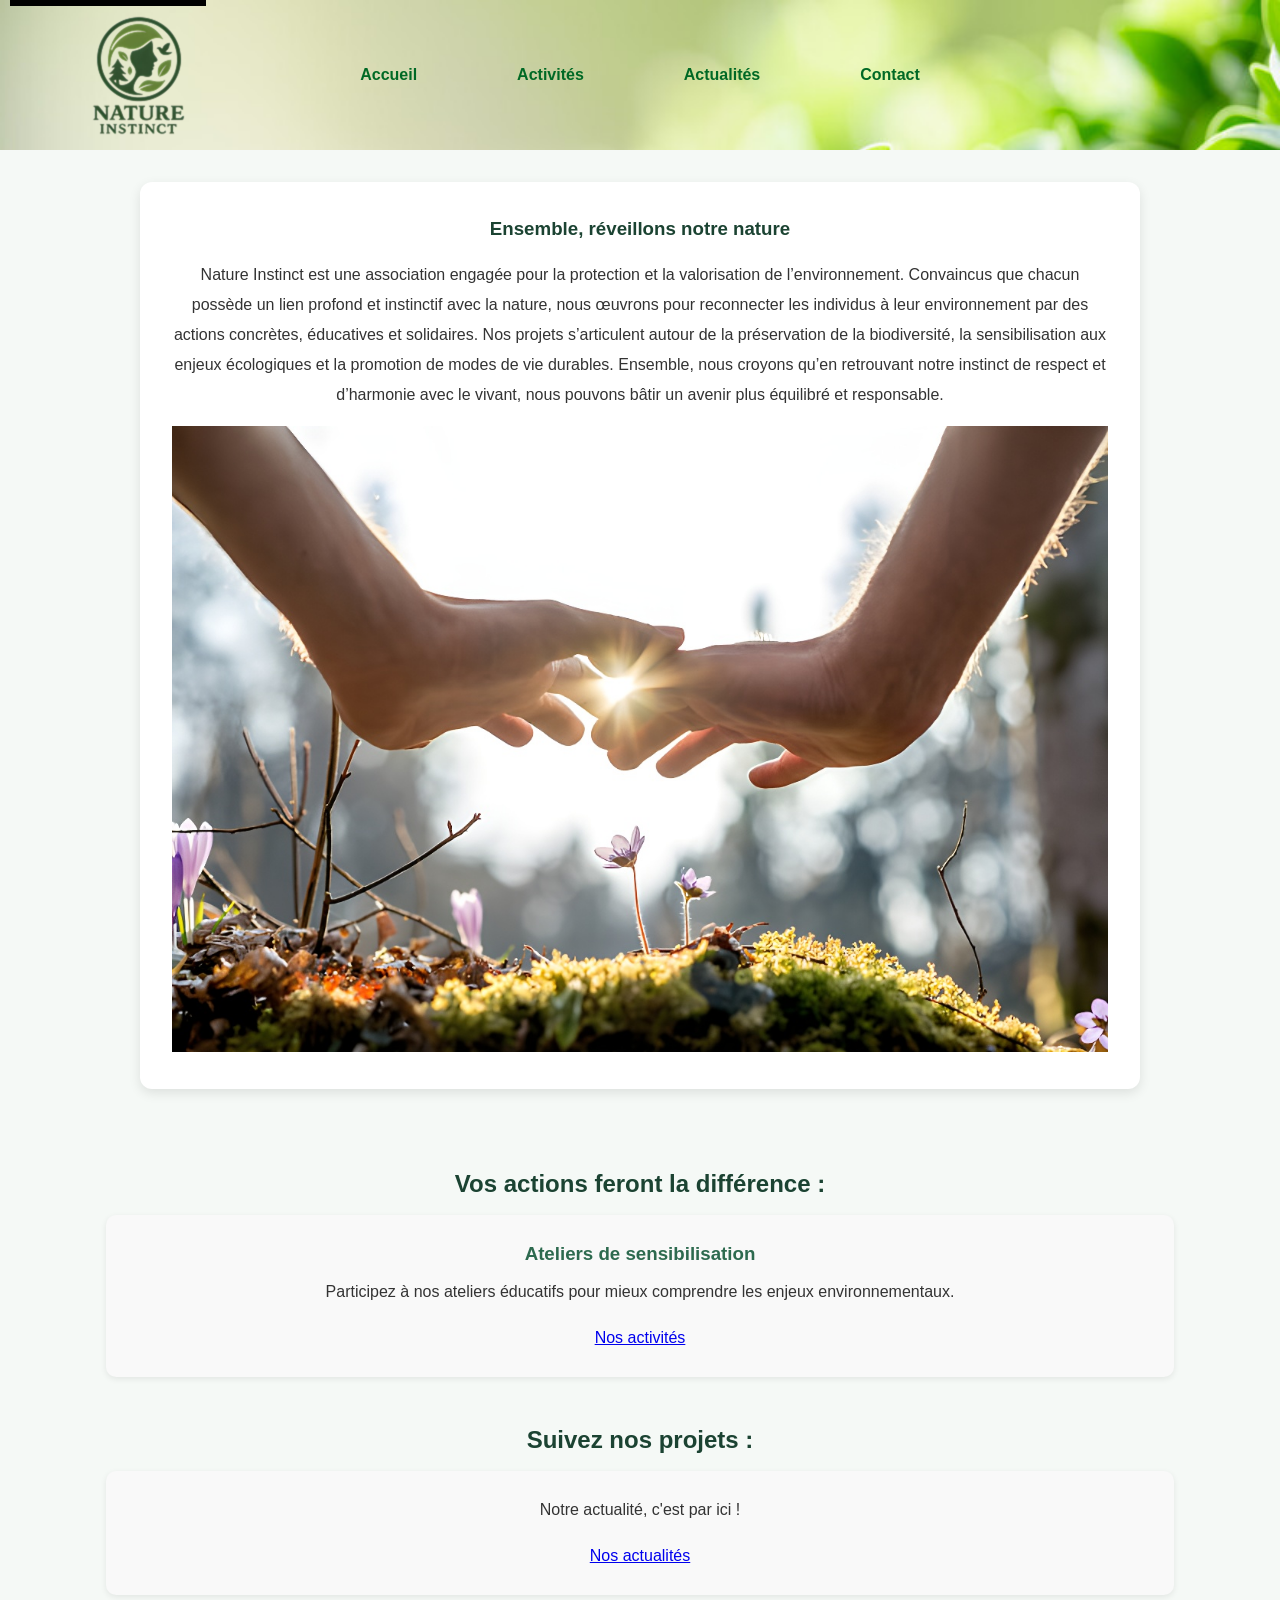
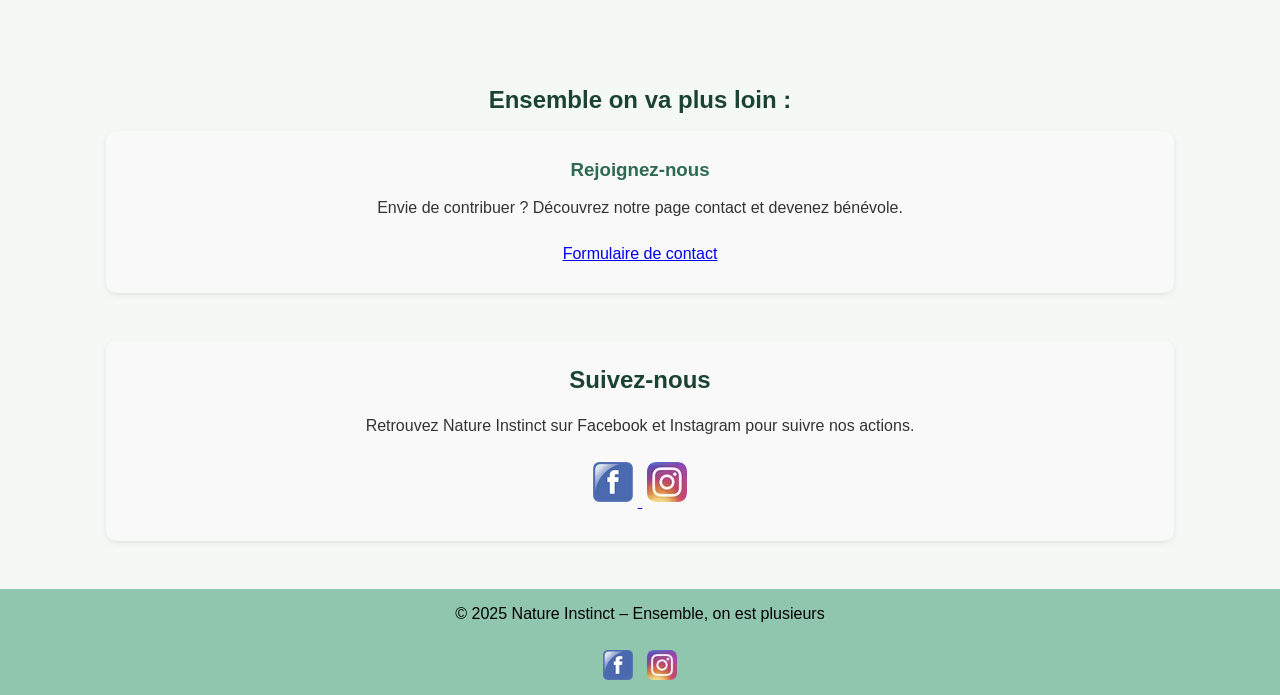
==== commit c4855e43: "Modif pour optimisation: Lighthouse et Wave = 100%" ====
--- a/index.html
+++ b/index.html
@@ -3,10 +3,14 @@
   <head>
     <meta charset="UTF-8" />
     <meta name="viewport" content="width=device-width, initial-scale=1.0" />
+    <meta
+      name="description"
+      content="Natural Instinct - L'association qui vous reconnecte à la nature"
+    />
     <link rel="icon" href="/images/NatureInstinct.ico" />
-    <link rel="stylesheet" href="/style.css" />
+    <link rel="stylesheet" href="/minified.css" />
 
-    <title>Nature Instinct</title>
+    <title>Nature Instinct - Protection de l’environnement</title>
   </head>
   <body>
     <a href="#main-content" class="skip-link"> Aller au contenu principal </a>
@@ -15,7 +19,7 @@
       <div class="logo">
         <a href="/index.html">
           <img
-            src="/images/LogoNatureInstinct.png"
+            src="/images/LogoNatureInstinct.webp"
             alt="Accueil - Nature Instinct"
             class="logo"
           />
@@ -24,7 +28,7 @@
       <!-- NAVBAR -->
       <nav aria-label="Navigation principale">
         <ul>
-          <li><a href="/index.html" aria-current>Accueil</a></li>
+          <li><a href="/index.html" aria-current="page">Accueil</a></li>
           <li><a href="/activities.html">Activités</a></li>
           <li><a href="/actualities.html">Actualités</a></li>
           <li><a href="/contact.html">Contact</a></li>
@@ -49,7 +53,7 @@
             responsable.
           </p>
           <img
-            src="/images/images_index/couv.jpg"
+            src="/images/images_index/couv.jpeg"
             id="cover"
             alt="Champ verdoyant illustrant la nature préservée"
           />
@@ -110,7 +114,7 @@
           </a>
           <a href="#" aria-label="Instagram Nature Instinct">
             <img
-              src="/images/Instagram_icon.png.webp"
+              src="/images/Instagram_icon.webp"
               alt="Logo Instagram"
               id="instagram"
             />
@@ -125,7 +129,7 @@
           <img src="/images/logo-facebook.png" alt="Logo Facebook" />
         </a>
         <a href="#" aria-label="Instagram Nature Instinct">
-          <img src="/images/Instagram_icon.png.webp" alt="Logo Instagram" />
+          <img src="/images/Instagram_icon.webp" alt="Logo Instagram" />
         </a>
       </nav>
     </footer>
--- a/minified.css
+++ b/minified.css
@@ -0,0 +1 @@
+*{margin:0;padding:0;box-sizing:border-box}body{font-family:Arial,sans-serif;background:#f5f9f6;color:#333;line-height:30px}header{background-image:url(/images/images_index/headercover.jpg);background-size:cover;color:#fff;padding:16px 32px;display:flex;align-items:center;justify-content:center;height:150px;position:relative;padding:0 32px;width:100%}.logo{height:150px;position:absolute;left:32px}nav ul{list-style:none;display:flex;gap:100px;justify-content:center;align-items:center;flex-wrap:wrap}nav a{color:#006925;text-decoration:none;font-weight:700;transition:color 0.2s ease}nav a:hover{color:#6cb300}@media (max-width:768px){nav ul{gap:16px}header{height:auto;padding:16px}.logo{position:static;margin-bottom:10px}}main{max-width:1100px;margin:32px auto;padding:0 16px}section{margin-bottom:48px}h1,h2{color:#1b4332;margin-bottom:16px;text-align:center}p{margin-bottom:16px;text-align:center}#instagram,#facebook{height:40px;margin:5px}#cover{display:block;margin:5px auto;max-width:100%;height:auto}.card #facebook:hover{transform:rotate(10deg) scale(1.1);transition:transform 0.3s ease}.card #instagram:hover{transform:rotate(-10deg) scale(1.1);transition:transform 0.3s ease}#actions{margin-top:80px}#projects{margin-top:40px}#together{margin-top:90px}#Home{background:#fff;border-radius:12px;padding:32px;margin:32px auto;max-width:1000px;box-shadow:0 4px 12px rgb(0 0 0 / .1)}.cards{gap:24px;justify-content:center}.card{padding:24px;text-align:center;flex:1 1 280px;background:#f9f9f9;border-radius:10px;padding:24px;text-align:center;box-shadow:0 2px 6px rgb(0 0 0 / .08);transition:transform 0.3s ease,box-shadow 0.3s ease}.card:hover{transform:translateY(-5px);box-shadow:0 6px 14px rgb(0 99 35 / .209)}.card h3{margin-bottom:8px;color:#2d6a4f}#sea{width:200px}#fnh{width:300px}#zerowaste{width:300px}.news-list{display:flex;flex-direction:column;gap:40px}time{font-style:italic;color:grey}.news-item{box-shadow:0 6px 14px rgb(0 99 35 / .209);padding:15px}.news-item h3{font-size:24px;color:#2d6a4f;margin-bottom:8px}.news-item p{line-height:1.6;color:#333;text-align:justify}.news-item img{display:block;max-width:100%;height:auto;margin:16px auto;border-radius:8px}.partenaire{width:100%;justify-items:center;list-style:none}.news-item .partenaire{display:inline-block;margin:6px 10px 0 0;padding:8px 14px;background:#e9f5ee;color:#1b4332;text-decoration:none;font-weight:700;border-radius:6px;transition:all 0.3s ease}.news-item .partenaire:hover{background:#90c6ae;color:#fff}.activities{display:grid;grid-template-columns:repeat(auto-fit,minmax(280px,1fr));gap:32px;max-width:1200px;margin:32px;padding:0 16px}.activity{background:#fff;border-radius:15px;box-shadow:0 4px 12px rgb(0 0 0 / .1);overflow:hidden;display:flex;flex-direction:column;transition:transform 0.3s ease,box-shadow 0.3s ease;margin:15px;text-align:center}.activity:hover{transform:translateY(-5px);box-shadow:0 6px 18px rgb(0 94 10 / .182)}.activity h3{margin:16px;color:#2d6a4f;font-size:20px}.activity p{margin:0 16px 16px 16px;color:#444;flex:1;text-align:justify}.activity img{width:100%;height:auto;display:block;border-top:1px solid #eee;border-radius:0 0 15px 15px;margin-top:16px}.visually-hidden{position:absolute;width:1px;height:1px;margin:-1px;overflow:hidden;clip:rect(0,0,0,0)}#form{max-width:800px;margin:15px auto;padding:15px;background:#fff;border-radius:12px;box-shadow:0 4px 12px rgb(0 0 0 / .1)}#form h3{text-align:center;margin-bottom:24px;color:#2d5a4a;display:flex;flex-direction:column;align-items:center;color:#2d5a4a}form fieldset{border:none;display:flex;flex-direction:column;width:100%}form label{font-weight:700;color:#2d5a4a}legend{color:#2d5a4a;font-size:16px;font-weight:700}form input[type="text"],form input[type="email"],form textarea{padding:10px;border:1px solid #ccc;border-radius:8px;font-size:16px;transition:all 0.3s ease}form input[type="text"]:focus,form input[type="email"]:focus,form textarea:focus{border-color:#90c6ae;box-shadow:0 0 5px rgb(144 198 174 / .5);outline:none}form #send,form #reset{margin-right:16px}#checkbox{display:inline-block}#checkbox input{margin:15px}#send,#reset{padding:10px 24px;border:none;border-radius:8px;font-size:16px;cursor:pointer;margin-right:16px;transition:transform 0.2s ease,background 0.3s ease;margin-top:16px}#send{background:#2d5a4a;color:#fff}#send:hover{background:#90c6ae;transform:scale(1.05)}#reset{background:#ccc;color:#333}#reset:hover{background:#bbb;transform:scale(1.05)}.button{display:flex;justify-content:center;gap:16px;margin-top:16px}footer{background:#90c6ae;color:#fff;text-align:center;padding-top:10px}footer a img{height:30px;margin:5px;transition:transform 0.2s ease}footer a img:hover{transform:scale(1.1)}.skip-link{position:absolute;top:-40px;left:10px;background:#000;color:#fff;padding:8px;z-index:100;text-decoration:none}.skip-link:focus{top:10px}a:focus,button:focus,input:focus,textarea:focus{outline:3px solid #90c6ae;outline-offset:2px}footer p{color:black}time{color:black}
